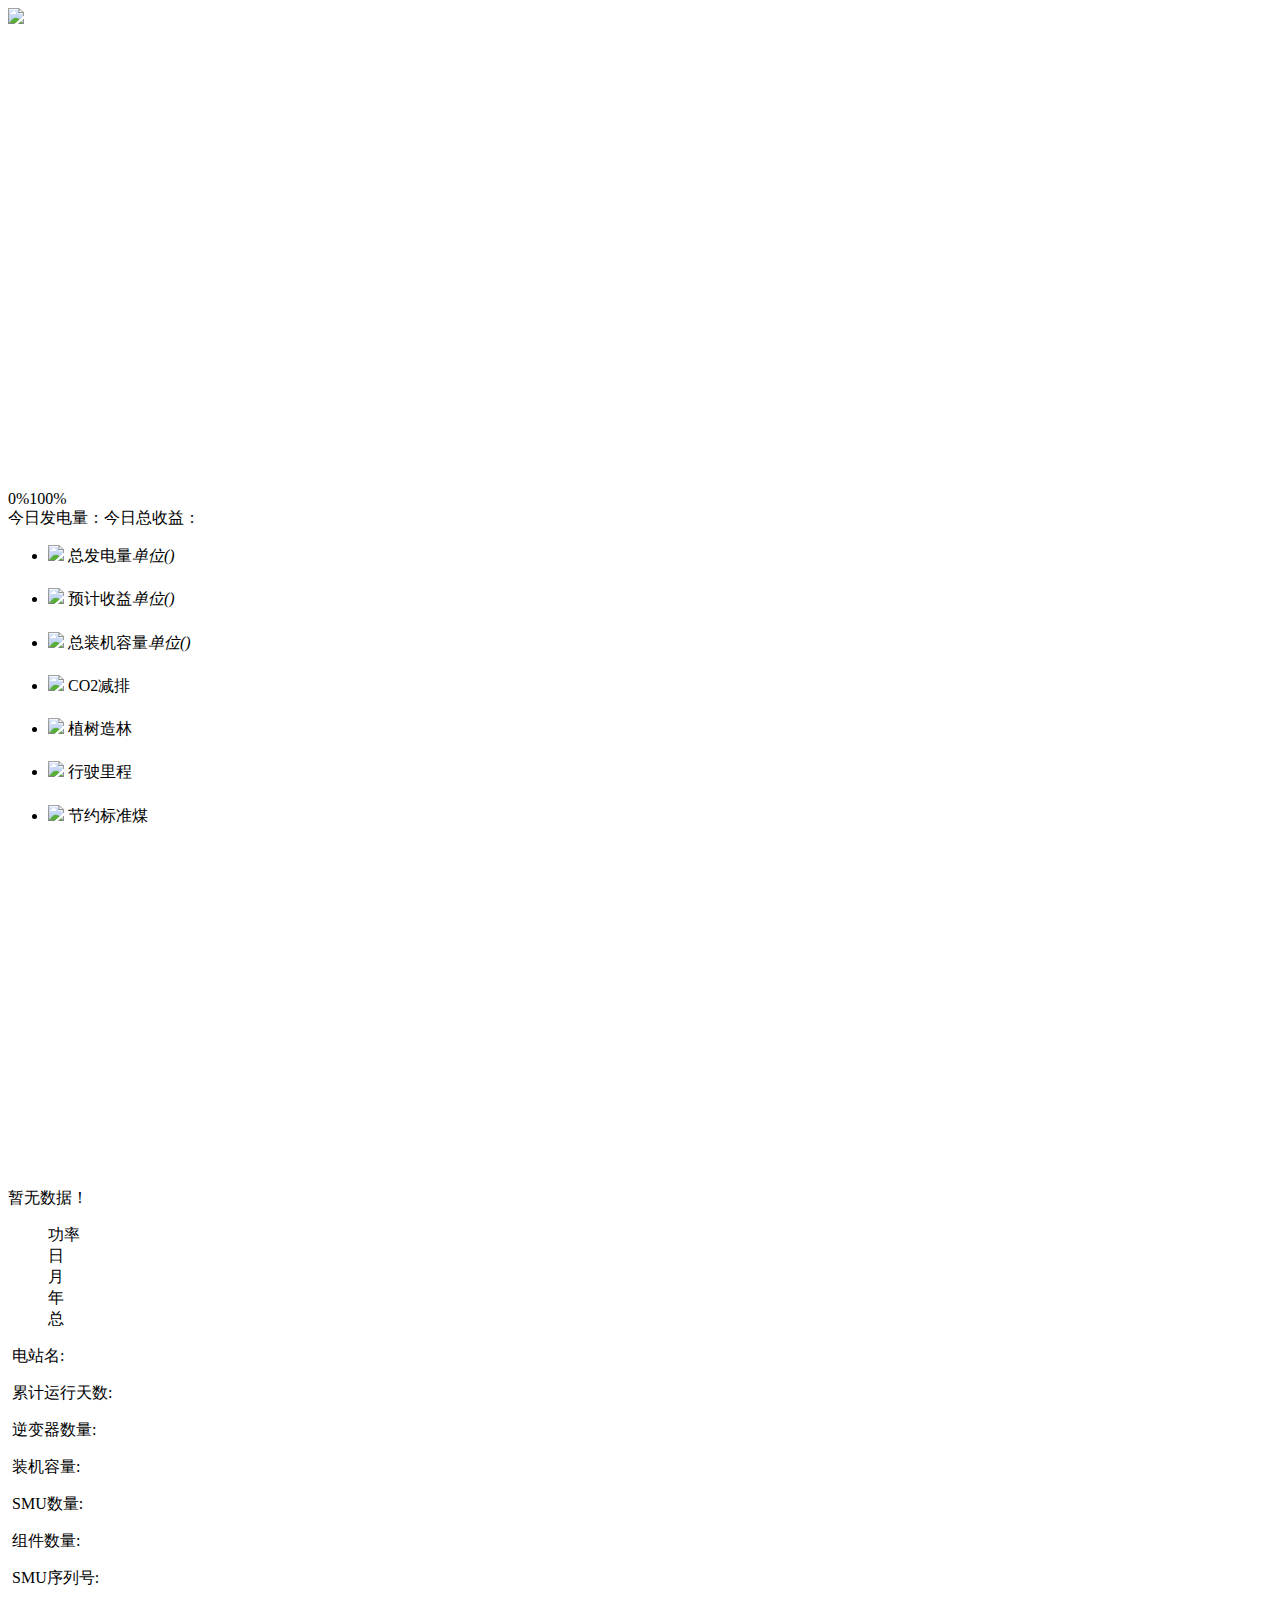
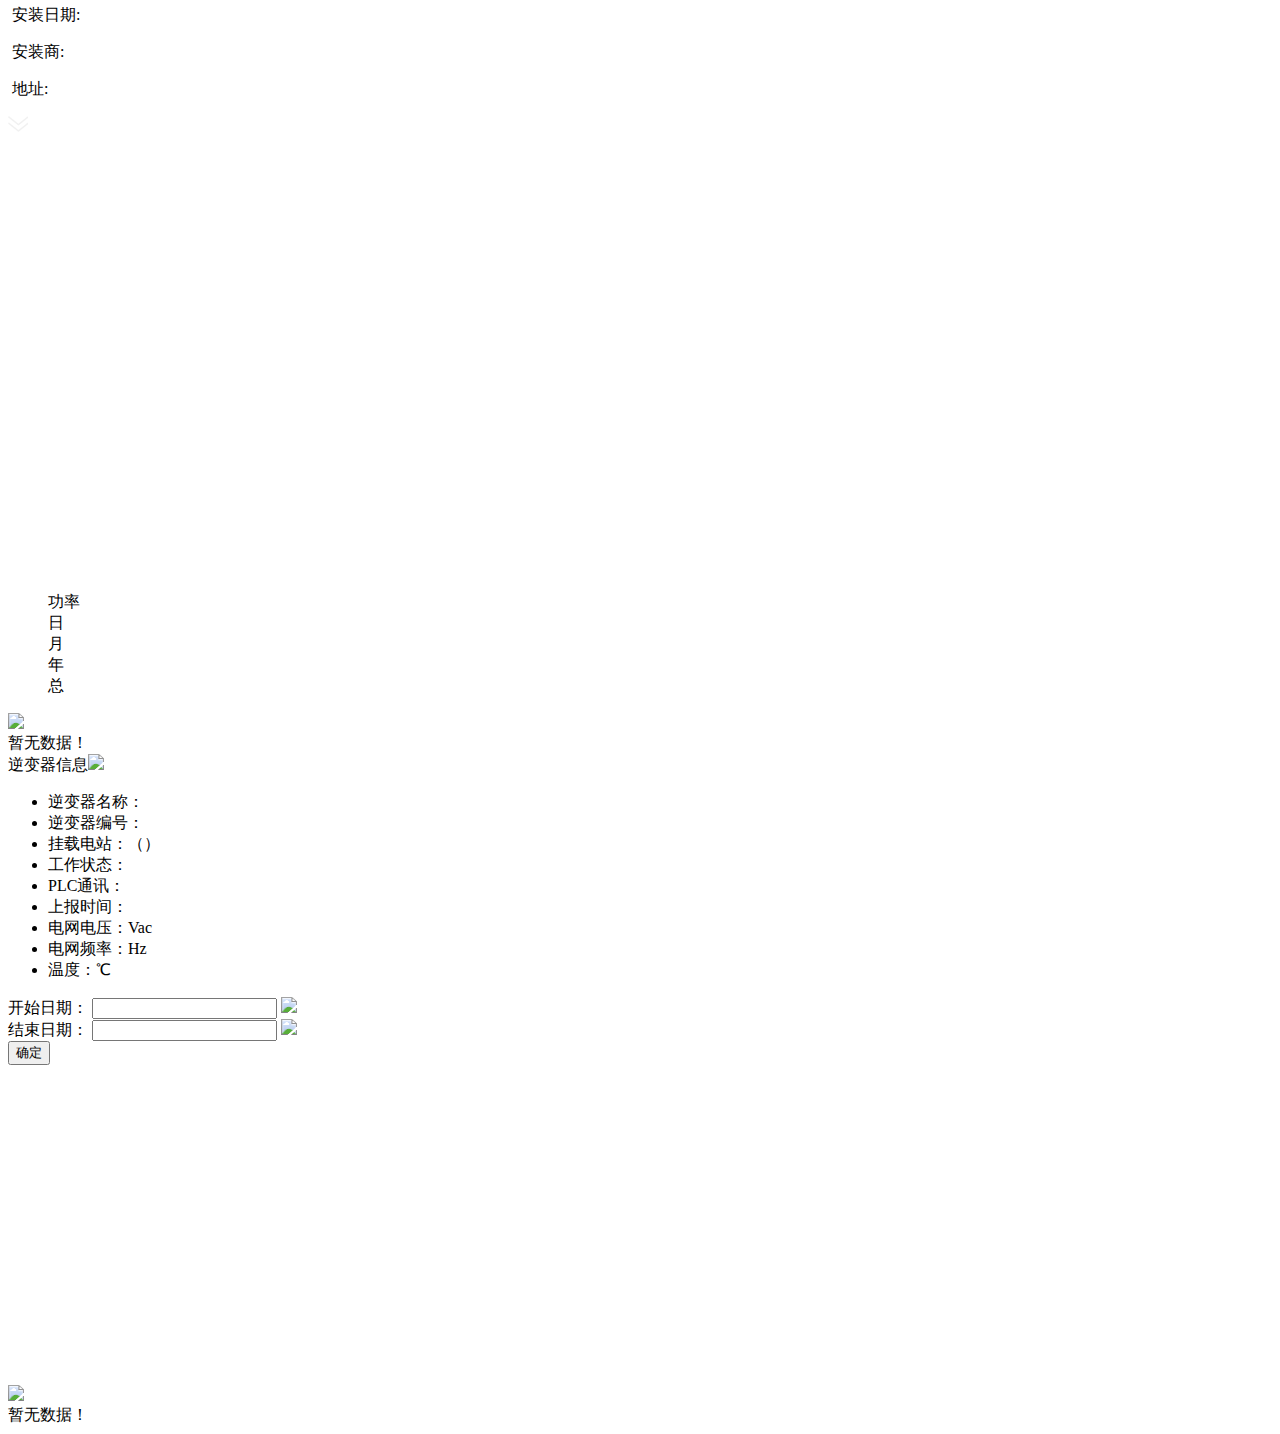
==== stationInfo.html @ 3a7b0e76 "1.0.6初版，改了1024分辨率下仪表图的显示错位问题，天气显示错位问题" ====
<!DOCTYPE html>
<html lang="en">
<head>
    <meta charset="UTF-8">
    <title>光伏发电并网系统监控</title>
</head>
<body>
    <!--发电站统计下拉这一行-->
    <div class="infoWrapHeader">
        <a class="back" href="index.html"><img src="src/imgs/back.png" /></a>
        <em></em>
        <div class="pwsStat"></div>
    </div>
    
    <!--仪表这一行-->
    <div class="infoWrap myGaugeParent" style="margin-top:0; position:relative;">
        <div id="powerMeter">
            <div id="myGaugeInfo" style="width:100%; height:250px;"></div>
            <div id="myPolarInfo" style="width:100%; height:210px; margin-top:2px;"></div>
            <div id="refreshTime"></div>
            <div class="defaultLabel"><span>0%</span><span>100%</span></div>
            <div class="percentage"></div>
        </div>
        <div class="sum hide">今日发电量：<span id="todayEnergy"></span><span class="dBlock">今日总收益：<span id="todayIncome"></span></span></div>

        <ul id="totalSum">
            <li>
                <img src="src/imgs/nav1.png" />
                <span>总发电量<i>单位(<em id="msuEnergyUnit"></em>)</i></span>
                <h4 id="msuEnergy"></h4>
            </li>
            <li>
                <img src="src/imgs/nav2.png" />
                <span>预计收益<i>单位(<em id="msuIncomeUnit"></em>)</i></span>
                <h4 id="msuIncome"></h4>
            </li>
            <li>
                <img src="src/imgs/nav3.png" />
                <span>总装机容量<i>单位(<em id="msuCapacityUnit"></em>)</i></span>
                <h4 id="msuCapacity"></h4>
            </li>
        </ul>

        <ul id="saveSum">
            <li class="li0">
                <img src="src/imgs/co211.png" />
                <span>CO2减排</span>
                <h4 id="msuCo2"></h4>
            </li>
            <li class="li1">
                <img src="src/imgs/tree1.png" />
                <span>植树造林</span>
                <h4 id="msuAff"></h4>
            </li>
            <li class="li2">
                <img src="src/imgs/speed1.png" />
                <span>行驶里程</span>
                <h4 id="msuDistance"></h4>
            </li>
            <li class="li3">
                <img src="src/imgs/fire1.png" />
                <span>节约标准煤</span>
                <h4 id="msuSavingCoal"></h4>
            </li>
        </ul>
    </div>

	<div class="infoWrap">
        <!--实时折线图这一列-->
        <div class="chartsParent">
            <div id="myline" style="width:100%; height:340px;"></div>
            <div class="realTimeEnpty">暂无数据！</div>

            <!--日期选择-->
            <div class="dateTab" id="powerSumTab">
                <dl>
                    <dd data-value="1" class="on">功率</dd>
                    <dd data-value="2">日</dd>
                    <dd data-value="3">月</dd>
                    <dd data-value="4">年</dd>
                    <dd data-value="5">总</dd>
                </dl>
            </div>

            <div class="datePickerParent" id="chartsDatePicker" style="display:none; right:5%;">
                <label>日期</label>
                <input id="datePicker1" type="text" name="time"  onClick="WdatePicker({dateFmt:'yyyy-MM-dd',onpicked: function(){
                    onpicking(this)
                }})"/>
                <input id="datePicker2" type="text" name="time"  onClick="WdatePicker({dateFmt:'yyyy-MM-dd',onpicked: function(){
                    onpicking(this)
                }})"/>
                <input id="datePicker3" type="text" name="time" onClick="WdatePicker({dateFmt:'yyyy-MM',onpicked: function(){
                    onpicking(this)
                }})"/>
                <input id="datePicker4" type="text" name="time" onClick="WdatePicker({dateFmt:'yyyy',onpicked: function(){
                    onpicking(this)
                }})"/>
                <img id="dateImg" src="src/imgs/date.png" />
            </div>
        </div>

        <!--banner这一列-->
        <div id="swiperInfo"> </div>

        <div class="statDetail">
            <!--天气预报-->
            <div class="weather"> </div>

            <div class="addressParent">
                <p id="stationName">
                    <img src="src/imgs/a1.png" alt="">
                    <span class="textLabel2">电站名:</span>
                    <b class="textSpan"></b>
                </p>
                <p id="msuDay">
                    <img src="src/imgs/a2.png" alt="">
                    <span>累计运行天数:</span>
                    <b></b>
                </p>
                <p id="invNum">
                    <img src="src/imgs/a3.png" alt="">
                    <span>逆变器数量:</span>
                    <b></b>
                </p>
                <p id="capacityVal">
                    <img src="src/imgs/a4.png" alt="">
                    <span> 装机容量:</span>
                    <b></b>
                </p>
                <p id="smuNum" class="baseHide hide">
                    <img src="src/imgs/a5.png" alt="">
                    <span>SMU数量:</span>
                    <b></b>
                </p>
                <p id="cmpNum" class="baseHide hide">
                    <img src="src/imgs/a6.png" alt="">
                    <span>组件数量:</span>
                    <b></b>
                </p>
                <p id="smuCode" class="baseHide hide">
                    <img src="src/imgs/a7.png" alt="">
                    <span>SMU序列号:</span>
                    <b></b>
                </p>
                <p id="regTime" class="baseHide hide">
                    <img src="src/imgs/a8.png" alt="">
                    <span class="textLabel3">安装日期:</span>
                    <b></b>
                </p>
                <p id="devCompany" class="baseHide hide">
                    <img src="src/imgs/a9.png" alt="">
                    <span class="textLabel2"> 安装商:</span>
                    <b class="textSpan"></b>
                </p>
                <p id="location" class="address baseHide hide">
                    <img src="src/imgs/a10.png" alt="">
                    <span class="textLabel">地址:</span>
                    <b class="textSpan"></b>
                </p>

                <img class="foldUp" src="src/imgs/foldDown.png" alt="">
            </div>
        </div>
    </div>
    
    <!--组件发电详情-->
    <div class="componentPowerDetail">
        <div id="componentPowerSum" style="width:100%; height:440px;"></div>

        <!--日期选择-->
        <div class="dateTab" id="componentTab">
            <dl>
                <dd data-value="1" class="on">功率</dd>
                <dd data-value="2">日</dd>
                <dd data-value="3">月</dd>
                <dd data-value="4">年</dd>
                <dd data-value="5">总</dd>
            </dl>
        </div>

        <div class="datePickerParent" id="componentDatePicker" style="display:none">
            <label>日期</label>
            <input id="datePicker2_1" type="text" onClick="WdatePicker({dateFmt:'yyyy-MM-dd',onpicked: function(){
                onpickingComponent(this);
            }})"/>
            <input id="datePicker3_1" type="text" onClick="WdatePicker({dateFmt:'yyyy-MM',onpicked: function(){
                onpickingComponent(this);
            }})" />
            <input id="datePicker4_1" type="text" onClick="WdatePicker({dateFmt:'yyyy',onpicked: function(){
                onpickingComponent(this);
            }})"/>
            <img id="dateImg" src="src/imgs/date.png" />
        </div>

        <!--组件选择-->
        <div class="componentList"></div>

        <div class="componentMask"><img src="src/imgs/loading.gif" /></div>
        <div class="componentEnpty">暂无数据！</div>
    </div>

    <!--脚部-->
    <!--div class="footer">Copynght @ 2016 www.rockcore.com.cn All Rights Reserved 上海岩芯电子科技有限公司</div-->

    <div id="mask"></div>

    <div class="dialogWrap">
        <div class="dialogHeader"><span class="title">逆变器信息</span><span class="close"><img src="src/imgs/close.png" /></span></div>
        <div class="powerCal">
            <div id="getComponentInfo">
                <ul>
                    <li><label>逆变器名称：</label><span id="invName"></span></li>
                    <li><label>逆变器编号：</label><span id="hwId"></span></li>
                    <li><label>挂载电站：</label><span id="smuName"></span>（<span id="smuId"></span>）</li>
                    <li><label>工作状态：</label><span id="status" class="green"></span></li>
                    <li><label>PLC通讯：</label><span id="conct" class="green"></span></li>
                    <li><label>上报时间：</label><span id="reportDate"></span></li>
                    <li><label>电网电压：</label><span id="gridVol"></span>Vac</li>
                    <li><label>电网频率：</label><span id="gridFreq"></span>Hz</li>
                    <li><label>温度：</label><span id="temp"></span>℃</li>
                </ul>
                <div id="channelInfos">

                </div>
            </div>

            <div class="datePickerParent" id="dialogDatePickerFrom">
                <label>开始日期：</label>
                <input type="text" onClick="WdatePicker({dateFmt:'yyyy-MM-dd',onpicked: function(){
                    dialogDatepicked()
                }})"/>
                <img id="dateImg" src="src/imgs/date.png" />
            </div>
            <div class="datePickerParent" id="dialogDatePickerTo">
                <label>结束日期：</label>
                <input type="text" onClick="WdatePicker({dateFmt:'yyyy-MM-dd',onpicked: function(){
                    dialogDatepicked()
                }})"/>
                <img id="dateImg" src="src/imgs/date.png" />
            </div>
            
            <button id="dialogOkBtn">确定</button>
        </div>

        <div id="componentDialogCharts" style="width:98%; height:320px;top:0"></div>

        <div class="componentDialogMask"><img src="src/imgs/loading.gif" /></div>
        <div class="componentDialogEnpty">暂无数据！</div>
    </div>

    <script type="text/javascript" src="src/common.lib/jquery/jquery-1.8.3.min2.js"></script>
    <script type="text/javascript" src="src/common.lib/echarts1.js"></script>
    <script type="text/javascript" src="src/common.lib/DES/CryptoJS1.js"></script>
    <script type="text/javascript" src="src/common.lib/MD5/jquery.md51.js"></script>
    <script type="text/javascript" src="src/common.lib/setup/setup1.js"></script>
    <script type="text/javascript" src="src/SPrealTimeStat/defaultOption1.js"></script>
    <script type="text/javascript" src="src/SPrealTimeStat/index1.js"></script>
    <script type="text/javascript" src="src/SPcomponentEnergyList/defaultOption1.js"></script>
    <script type="text/javascript" src="src/SPlistCmpChannelEnergy/baseOption1.js"></script>
    <script type="text/javascript" src="src/SPcomponentEnergyList/index1.js"></script>

    <script type="text/javascript" src="src/common.lib/sea.js"></script>
    <script type="text/javascript" src="src/common.lib/seajs-text/seajs-text-1.1.1/seajs-text.js"></script>
    <script type="text/javascript" src="src/config.js"></script>
    
    <script>
        seajs.use("src/common.lib/sea_css", function(){
            seajs.use("src/SPstationInfo/index");
        });
    </script>

    <script>
    function onpicking(obj){
        var date = $(obj).val();
        var len = date.length;
        if(len == 4){
            date = date + "-01-01";
        }else if(len == 7){
            date = date + "-01";
        }else{
            date = date;
        }
        var dateType = $("#powerSumTab dd.on").attr("data-value");
        var stationId = (sessionStorage.getItem("stationId")) ? sessionStorage.getItem("stationId") : $("#defaultStation").attr("stationId");
        chartsSum.dateTypeChange(dateType, stationId, date);
    }
    function onpickingComponent(obj){
        var date = $(obj).val();
        
        var len = date.length;
        if(len == 4){
            date = date + "-01-01";
        }else if(len == 7){
            date = date + "-01";
        }else{
            date = date;
        }
        var dateType = $("#componentTab dd.on").attr("data-value");
        var stationId =$("#baseComponentStationId").attr("stationId");
        componentApp.dateTypeChange(dateType, stationId, date);
    }
    //因弹框是绝对定位，所以日期的位置显示不对
    $("#dialogDatePickerFrom input,#dialogDatePickerTo input").click(function(){
        $("iframe").parent().css("position", "fixed");
    });

    function dialogDatepicked(){
        $("iframe").parent().css("position", "absolute");
    }
    </script>
</body>
</html>
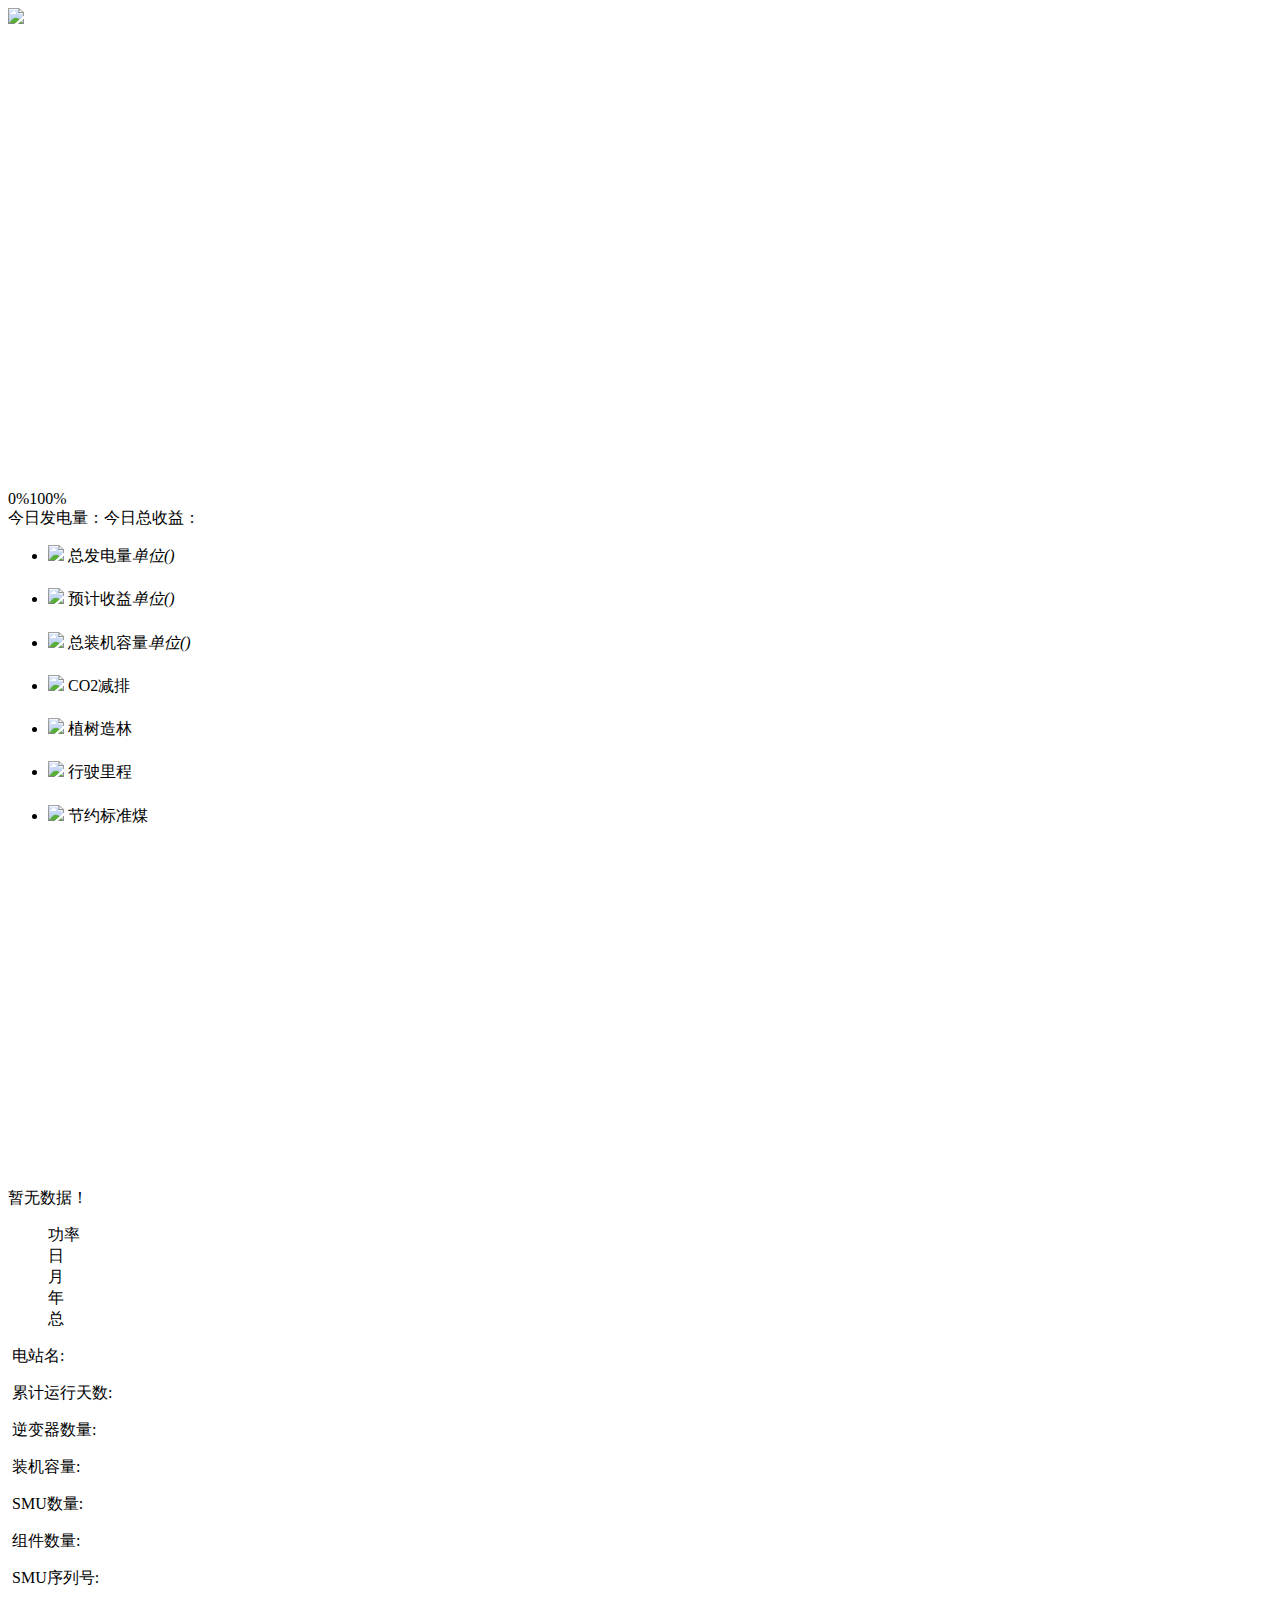
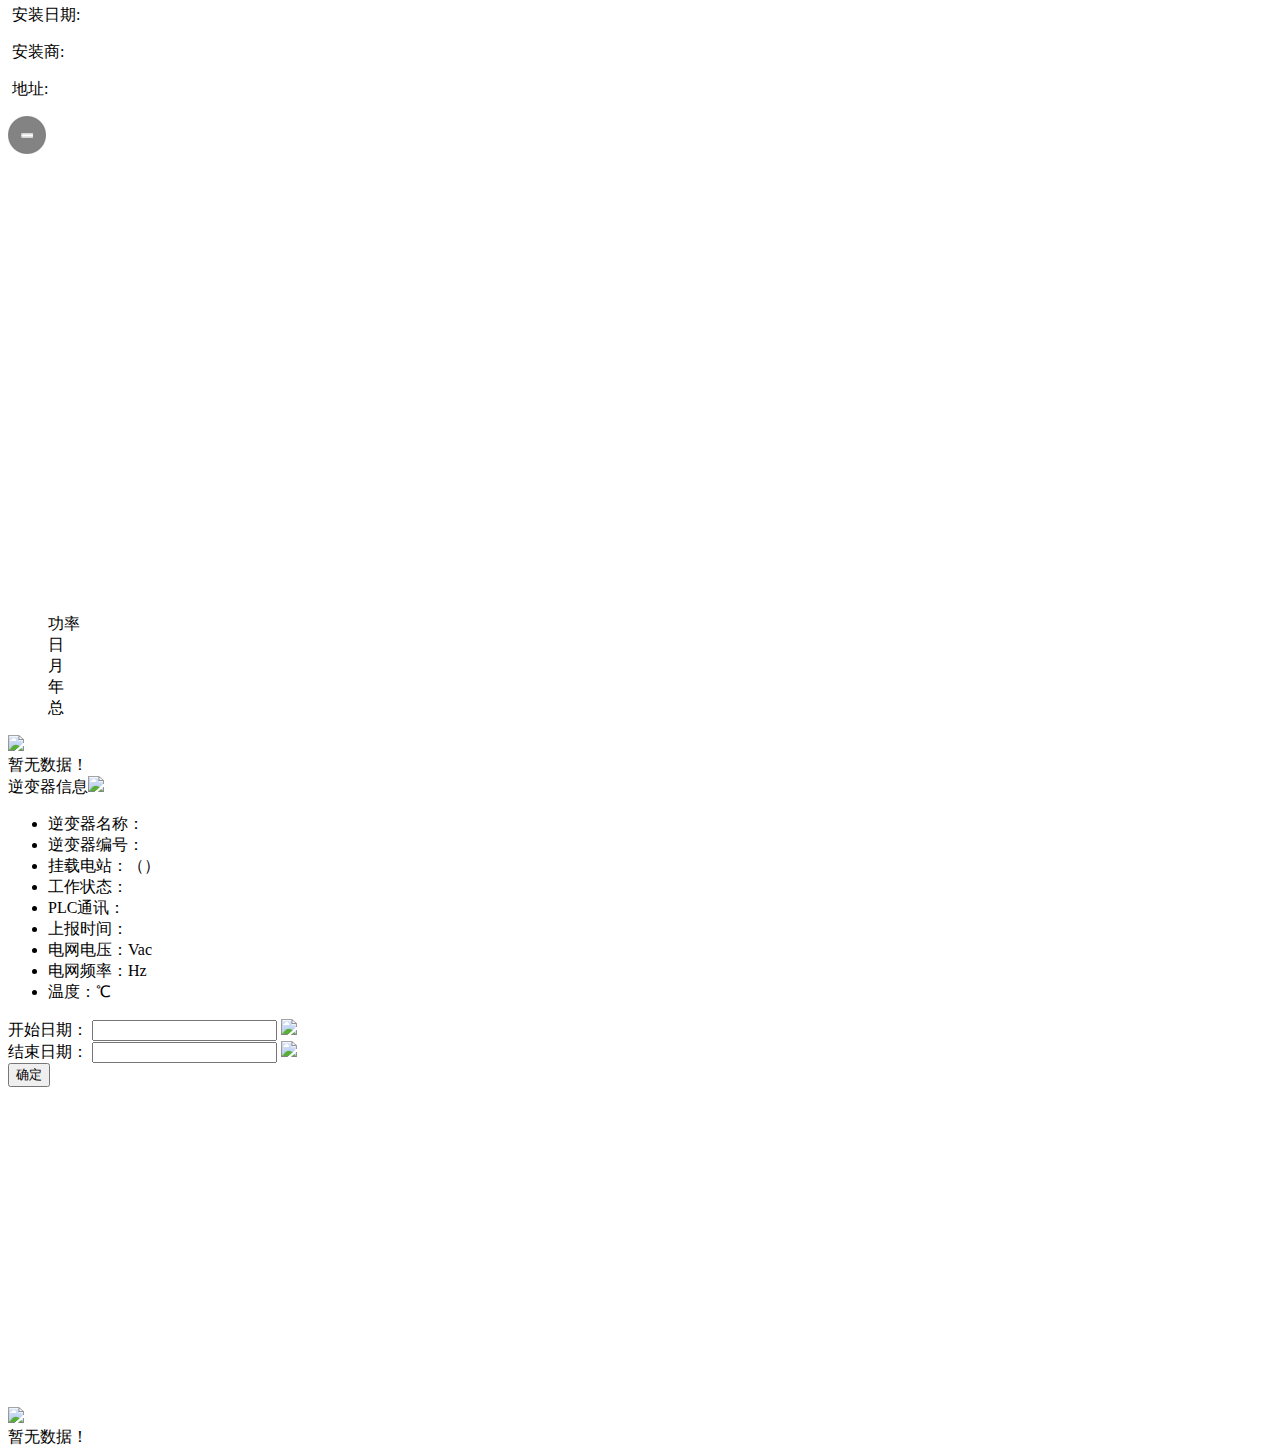
==== commit 7fdbb47e: "1、大屏地图：" ====
--- a/stationInfo.html
+++ b/stationInfo.html
@@ -151,17 +151,16 @@
                 <p id="devCompany" class="baseHide hide">
                     <img src="src/imgs/a9.png" alt="">
                     <span class="textLabel2"> 安装商:</span>
-                    <b class="textSpan"></b>
+                    <b class="textSpan2"></b>
                 </p>
                 <p id="location" class="address baseHide hide">
                     <img src="src/imgs/a10.png" alt="">
                     <span class="textLabel">地址:</span>
-                    <b class="textSpan"></b>
-                </p>
-
-                <img class="foldUp" src="src/imgs/foldDown.png" alt="">
-            </div>
-        </div>
+                    <b class="textSpan2"></b>
+                </p>
+            </div>
+        </div>
+        <img class="foldUp show" src="src/imgs/foldDown.png" alt="">
     </div>
     
     <!--组件发电详情-->
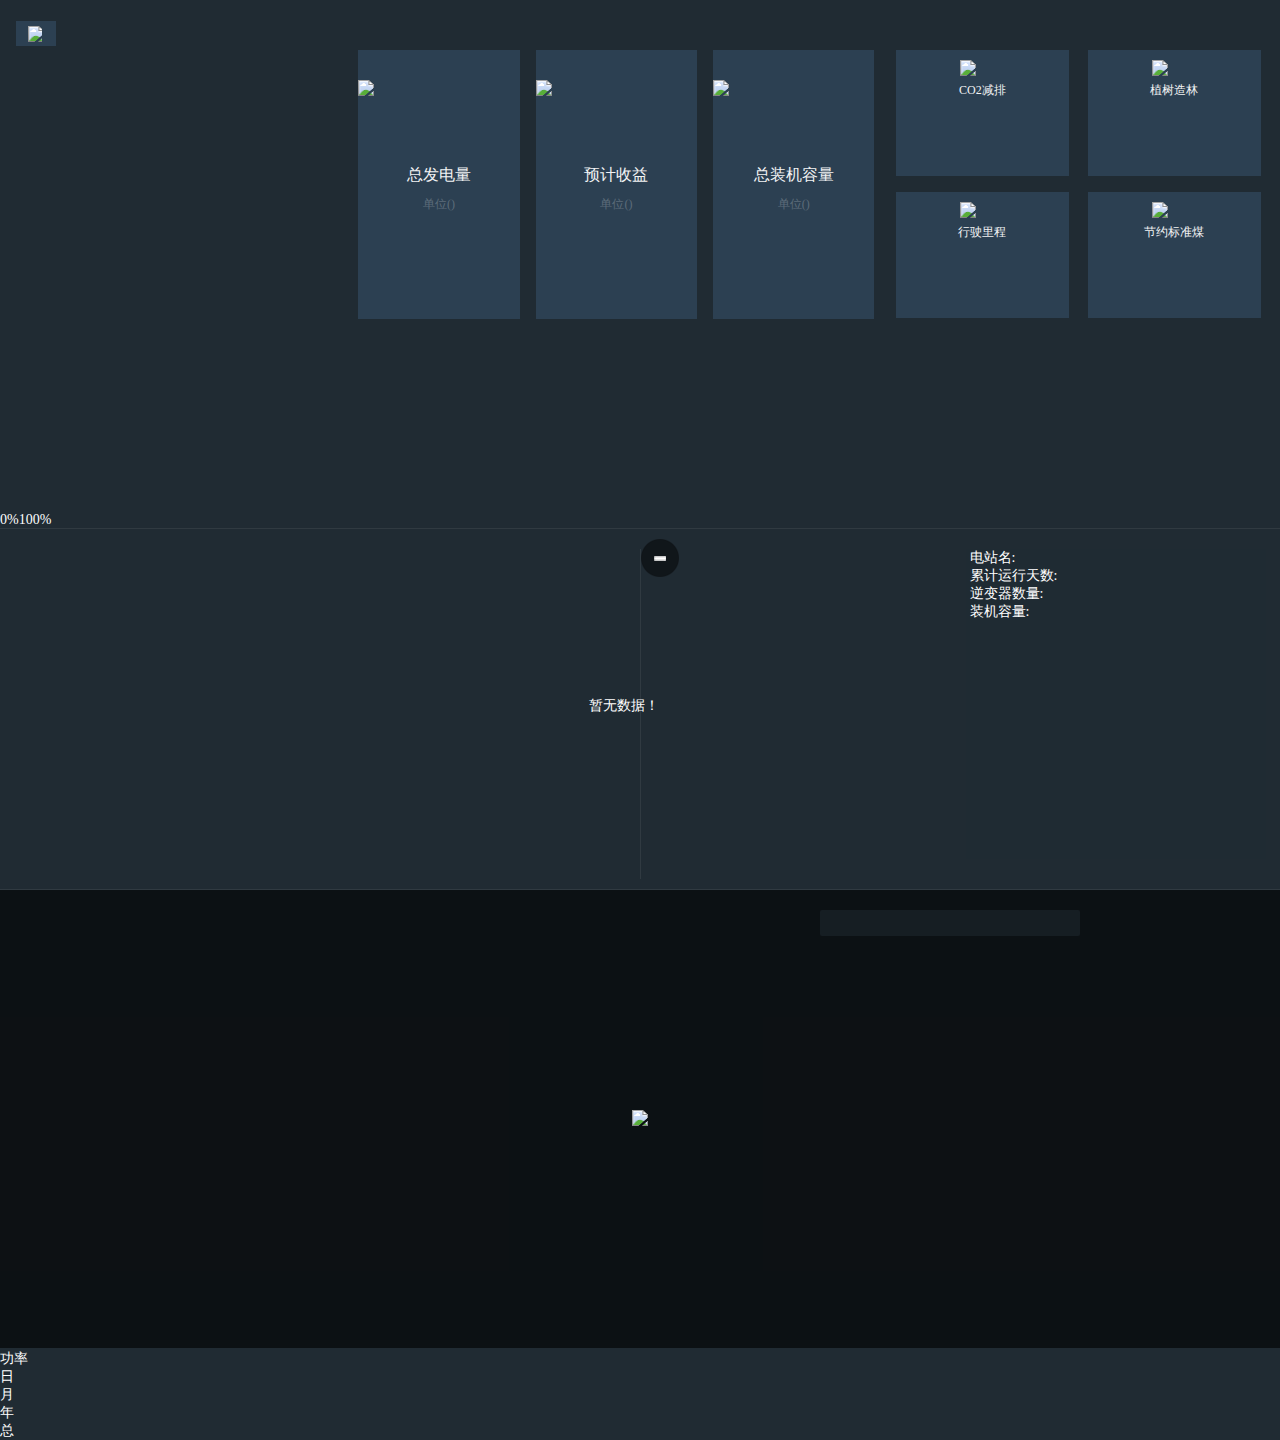
==== commit 50514899: "1.0.7" ====
--- a/stationInfo.html
+++ b/stationInfo.html
@@ -3,6 +3,7 @@
 <head>
     <meta charset="UTF-8">
     <title>光伏发电并网系统监控</title>
+    <link rel="stylesheet" href="src/SPstationInfo/index.css" />
 </head>
 <body>
     <!--发电站统计下拉这一行-->
@@ -84,16 +85,16 @@
 
             <div class="datePickerParent" id="chartsDatePicker" style="display:none; right:5%;">
                 <label>日期</label>
-                <input id="datePicker1" type="text" name="time"  onClick="WdatePicker({dateFmt:'yyyy-MM-dd',onpicked: function(){
+                <input id="datePicker1" type="text" name="time"  onClick="WdatePicker({dateFmt:'yyyy-MM-dd',maxDate:'%y-%M-%d', onpicked: function(){
                     onpicking(this)
                 }})"/>
-                <input id="datePicker2" type="text" name="time"  onClick="WdatePicker({dateFmt:'yyyy-MM-dd',onpicked: function(){
+                <input id="datePicker2" type="text" name="time"  onClick="WdatePicker({dateFmt:'yyyy-MM-dd',maxDate:'%y-%M-%d', onpicked: function(){
                     onpicking(this)
                 }})"/>
-                <input id="datePicker3" type="text" name="time" onClick="WdatePicker({dateFmt:'yyyy-MM',onpicked: function(){
+                <input id="datePicker3" type="text" name="time" onClick="WdatePicker({dateFmt:'yyyy-MM',maxDate:'%y-%M', onpicked: function(){
                     onpicking(this)
                 }})"/>
-                <input id="datePicker4" type="text" name="time" onClick="WdatePicker({dateFmt:'yyyy',onpicked: function(){
+                <input id="datePicker4" type="text" name="time" onClick="WdatePicker({dateFmt:'yyyy',maxDate:'%y', onpicked: function(){
                     onpicking(this)
                 }})"/>
                 <img id="dateImg" src="src/imgs/date.png" />
@@ -180,13 +181,13 @@
 
         <div class="datePickerParent" id="componentDatePicker" style="display:none">
             <label>日期</label>
-            <input id="datePicker2_1" type="text" onClick="WdatePicker({dateFmt:'yyyy-MM-dd',onpicked: function(){
+            <input id="datePicker2_1" type="text" onClick="WdatePicker({dateFmt:'yyyy-MM-dd',maxDate:'%y-%M-(%d-1)',onpicked: function(){
                 onpickingComponent(this);
             }})"/>
-            <input id="datePicker3_1" type="text" onClick="WdatePicker({dateFmt:'yyyy-MM',onpicked: function(){
+            <input id="datePicker3_1" type="text" onClick="WdatePicker({dateFmt:'yyyy-MM',maxDate:'%y-%M',onpicked: function(){
                 onpickingComponent(this);
             }})" />
-            <input id="datePicker4_1" type="text" onClick="WdatePicker({dateFmt:'yyyy',onpicked: function(){
+            <input id="datePicker4_1" type="text" onClick="WdatePicker({dateFmt:'yyyy',maxDate:'%y',onpicked: function(){
                 onpickingComponent(this);
             }})"/>
             <img id="dateImg" src="src/imgs/date.png" />
@@ -226,14 +227,14 @@
 
             <div class="datePickerParent" id="dialogDatePickerFrom">
                 <label>开始日期：</label>
-                <input type="text" onClick="WdatePicker({dateFmt:'yyyy-MM-dd',onpicked: function(){
+                <input type="text" onClick="WdatePicker({dateFmt:'yyyy-MM-dd',maxDate:'%y-%M-%d',onpicked: function(){
                     dialogDatepicked()
                 }})"/>
                 <img id="dateImg" src="src/imgs/date.png" />
             </div>
             <div class="datePickerParent" id="dialogDatePickerTo">
                 <label>结束日期：</label>
-                <input type="text" onClick="WdatePicker({dateFmt:'yyyy-MM-dd',onpicked: function(){
+                <input type="text" onClick="WdatePicker({dateFmt:'yyyy-MM-dd',maxDate:'%y-%M-%d',onpicked: function(){
                     dialogDatepicked()
                 }})"/>
                 <img id="dateImg" src="src/imgs/date.png" />
--- a/src/SPstationInfo/index.css
+++ b/src/SPstationInfo/index.css
@@ -0,0 +1,103 @@
+*{ margin: 0; padding: 0; font-family: 'microsoft yahei'; font-size: 14px; list-style: none; color: #fff;}
+a{ cursor: pointer;}
+body{ background: #202b33; min-width: 1002px;}
+.hide{ display: none;}
+img{ border: none;}
+
+.infoWrapHeader{ max-width: 1900px; margin: 10px auto; border:none; margin-bottom:0; height:40px;}
+.infoWrap{ max-width: 1900px; margin: 10px auto; border-bottom: 1px solid #303a41; overflow: hidden; position: relative;}
+.chartsParent{ width: 49%; float: left; border-right: 1px solid #303a41; padding-right: 1%; height: 330px; clear: both; overflow: hidden; margin: 10px 0;}
+
+/*组件发电详情*/
+.componentPowerDetail{ position: relative; margin-top: 20px;}
+
+/*仪表*/
+#powerMeter{ float: left; width: 28%; position: relative;}
+#myPolar{ position: absolute; left: 0; top: 0}
+
+#totalSum{ float: left; width: 42%;}
+#saveSum{ float: left; width: 30%;}
+
+#totalSum li{ float: left; width: 30%; margin-right: 3%; display: inline; background: #2c4052; color: #fff; text-align: center; 
+padding: 10px 0; height: 249px;}
+#saveSum li img,#saveSum li span, #saveSum li h4,#totalSum li img,#totalSum li span, #totalSum li h4{ display: block; text-align: center; margin: 0 auto;}
+#totalSum li img{ margin-top: 20px; height: 60px}
+#totalSum li span{ padding: 25px 0; color: #f2f3f4; font-size: 16px;}
+#totalSum li i{ display: block; text-align: center; font-style: normal; font-size: 12px; color: #5c6c7a; padding-top: 10px;}
+#totalSum li em{ font-style: normal;font-size: 12px; color: #5c6c7a;}
+#totalSum li h4{ display: block; color: #fff; font-size: 1.8em; font-family: Segoe UI Symbol;}
+
+#saveSum li{ float: left; width: 45%; margin-right: 5%; display: inline; background: #2c4052; color: #fff; text-align: center; 
+padding: 10px 0; height: 106px; margin-bottom: 16px;}
+#saveSum li span{ color: #f2f3f4; font-size: 12px; padding: 6px 0;}
+#saveSum li img{ width: 44px;}
+#saveSum li h4{ display: block; color: #fff; font-size: 1.2em; font-family: Segoe UI Symbol;}
+
+/*电站列表---下拉*/
+.pwsStat{ display: inline-block; position: relative; padding:10px 10px 0 14px; height: 30px;}
+.pwsStat span.pwsText{display: block;border:color: #fff;font-size: 0.8rem;background-color: #4e5e6b;padding: 4px 5px;width: 160px;
+cursor: pointer; border-radius:2px;}
+.pwsStat span.pwsText em{ font-style: normal; width: 140px; display:inline-block; white-space:nowrap; overflow:hidden; text-overflow:ellipsis;}
+.pwsStat span.pwsText i{border:5px solid transparent;border-top: 6px solid #fff;float: right;margin-right: 5px;margin-top: 8px;}
+.pwsStat .level1{ }
+.pwsStat .level1,.pwsStat .level2{background-color: #4e5e6b;color: #fff;font-size: 0.8rem;border:1px solid #959596;border-top: none;border-bottom: none;
+cursor: pointer;}
+.pwsStat .level1{ width: 350px; height: 400px; overflow: hidden; overflow-y: scroll; position: absolute; left: 13px;
+ top: 40px; z-index: 999}
+.pwsStat .level1>li,.pwsStat .level2>li{padding: 5px;text-align: left;border-bottom: 1px solid #959596;position: relative;}
+.pwsStat .level2{ position: absolute; z-index: 999; left: 144px;width: 180px;top: -1px; border-top:1px solid #959596;background-color:#172541;}
+
+.back{ float: left;  margin: 11px 0 0 16px; background: #2c4052; padding: 4px 12px;}
+.back img{ width: 90%; display: block; margin-top: 1px;}
+
+/*组件统计*/
+.componentList{ position: absolute; right: 200px; top: 0; height: 26px; line-height: 26px; width: 260px; 
+background: #384b59;border-radius: 2px;}
+.componentList label{ color: #27bb77; position: absolute; top: 0; right: 270px; width: 30px;}
+.componentList dl{ font-size: 12px; width: 260px; display: none; margin-top: 1px; background: #384b59; border-radius: 2px;}
+.componentList dd{ cursor: pointer; padding-left: 10px;}
+.componentList span{ display: block; padding-left: 10px; cursor: pointer; height: 26px; line-height: 26px; 
+width: 230px;  white-space:nowrap; overflow:hidden; text-overflow:ellipsis; }
+.componentList em{ border:5px solid transparent;border-top: 6px solid #fff;float: right;margin-right: 8px;margin-top: 9px;}
+
+.statDetail{ position: absolute; right: 14px; top: 10px; height: 310px; background-color: rgba(32,43,51,.6); width: 300px; z-index: 99;
+overflow: hidden;}
+
+.addressParent{ position: relative;}
+.addressParent.all{ padding-top: 2px;}
+.addressParent.all p{ padding: 0 0 0 20px; line-height: 26px; margin-bottom: 2px;}
+
+/*弹框*/
+#mask{ position: fixed; left: 0; top: 0; z-index: 999; background-color: rgba(0,0,0,.6); width: 100%; height: 100%; display: none;}
+.dialogWrap{ position: fixed; z-index: 999; width: 90%; height: 580px; margin-top: -310px; left: 5%; top:50%; background: #2c4052; padding: 20px 0;
+ display: none; }
+.dialogWrap .dialogHeader{ overflow: hidden; clear: both; padding: 0 30px 10px;}
+.dialogWrap .title{ font-size: 16px; font-weight: both; color: #27bb77;}
+.dialogWrap .close{ float: right;}
+.powerCal{ border: 2px solid #27bba4; border-radius:3px; margin: 0 30px 20px; padding: 20px; position: relative;}
+.powerCal ul,.powerCal dl{ overflow: hidden; clear: both;}
+.powerCal li,.powerCal dd{ float: left; width: 33%; padding: 3px 0;}
+
+.datePickerParent#dialogDatePickerFrom,.datePickerParent#dialogDatePickerTo,#dialogOkBtn{ bottom: -46px; top: auto; z-index: 9991; position: absolute;}
+.datePickerParent#dialogDatePickerFrom{ right: 280px;}
+.datePickerParent#dialogDatePickerTo{ right: 60px;}
+#dialogOkBtn{ right: 0; display: block; border: none; background: #27bb77; color: #fff; width: 50px;  
+height: 26px; line-height: 26px; border-radius: 2px; cursor: pointer;}
+
+.green{ color: #27bb77}
+
+/*组件加载数据时的蒙版*/
+.componentMask,.componentEnpty{ position: absolute; left: 0; top: -20px; height: 238px; background-color: rgba(0,0,0,.6); text-align: center;
+width: 100%; padding-top: 220px;}
+.componentDialogMask,.componentDialogEnpty{ position: absolute; left: 0; bottom:0; height: 230px; background-color: rgba(0,0,0,.6); text-align: center;
+width: 100%; padding-top: 160px; z-index: 9992}
+
+.componentEnpty{ background: none; display: none; top: 40px; height: 100px; padding-top: 160px}
+.componentDialogEnpty{ background: none; display: none; top: 40px; height: 100px; padding-top: 389px}
+.realTimeEnpty{position: absolute; left: 46%; top: 158px; color: #fff;}
+
+/*组件通道详情颜色*/
+.cee7474{ color: #ee7474;}
+.c7a9ee9{ color: #7a9ee9;}
+.ca267ff{ color: #a267ff;}
+.c3fd69f{ color: #3fd69f;}
